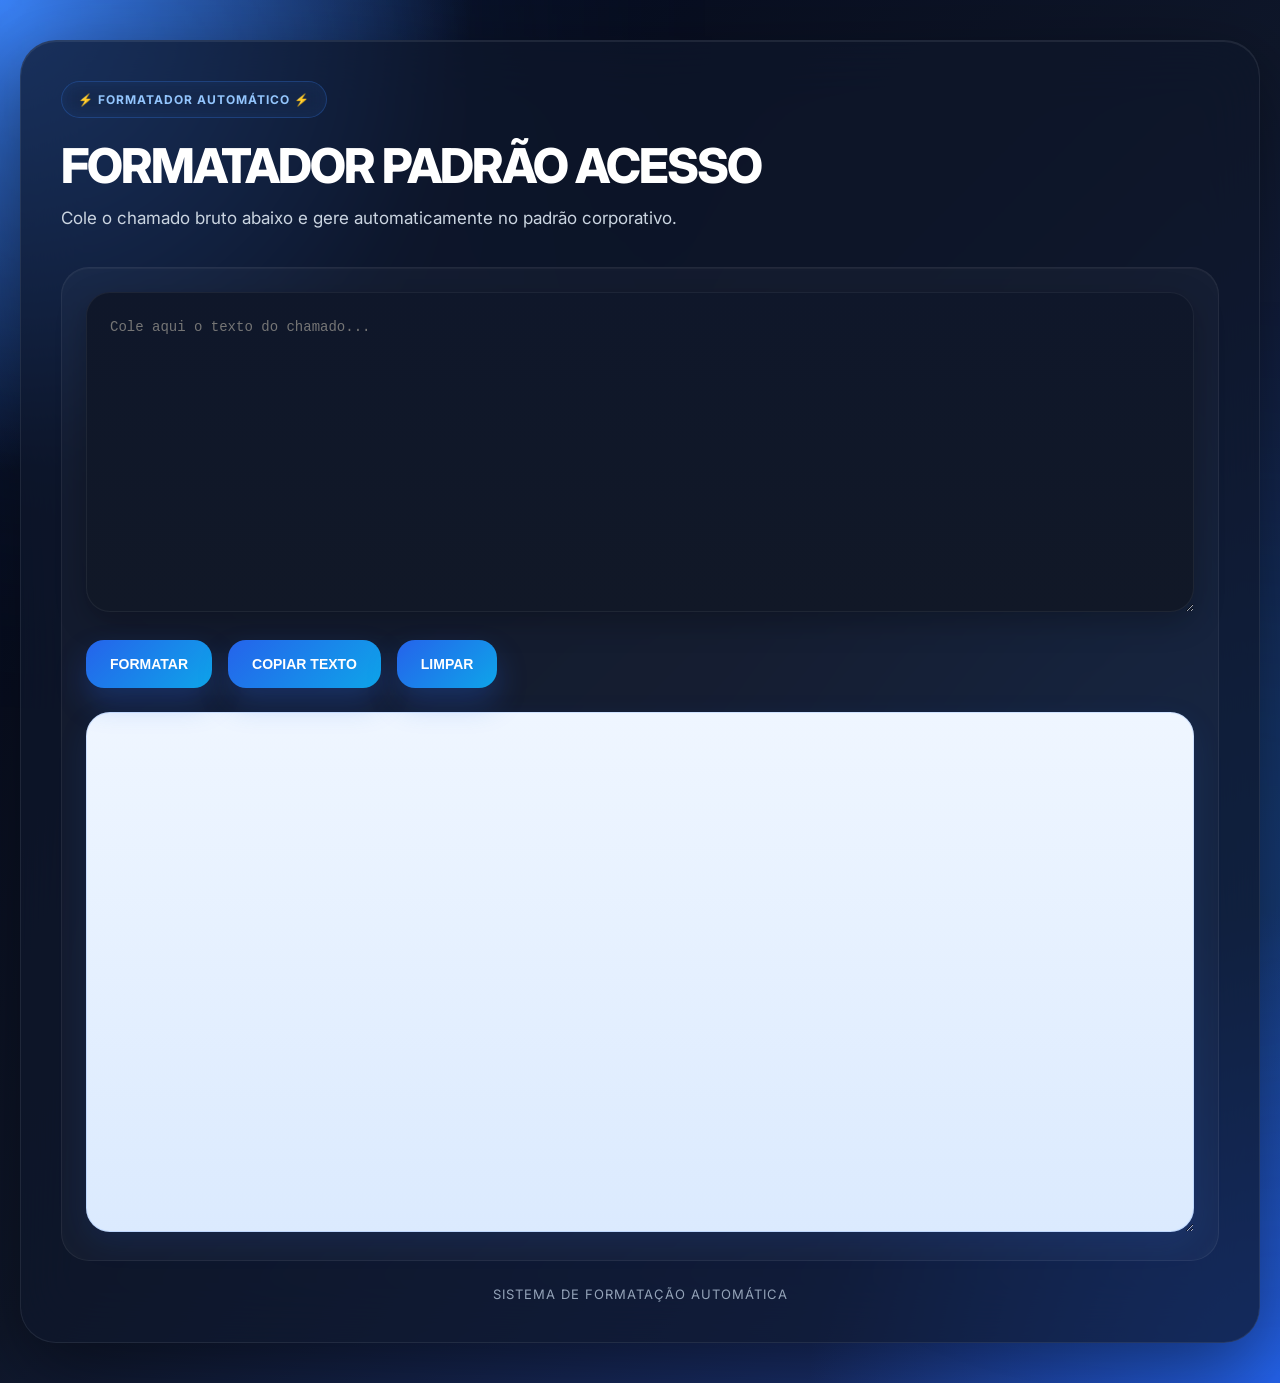
==== index.html @ a744812b "Add files via upload" ====
<!DOCTYPE html>
<html lang="pt-BR">

<head>
<meta charset="UTF-8">
<meta name="viewport" content="width=device-width, initial-scale=1.0">

<title>FORMATADOR PADRÃO ACESSO</title>

<link rel="preconnect" href="https://fonts.googleapis.com">
<link rel="preconnect" href="https://fonts.gstatic.com" crossorigin>

<link href="https://fonts.googleapis.com/css2?family=Inter:wght@400;500;600;700;800&display=swap" rel="stylesheet">

<style>

*{
    margin:0;
    padding:0;
    box-sizing:border-box;
}

body{
    font-family:'Inter',sans-serif;
    min-height:100vh;
    overflow-x:hidden;
    background:
    radial-gradient(circle at top left,#3b82f6 0%,transparent 25%),
    radial-gradient(circle at bottom right,#2563eb 0%,transparent 25%),
    linear-gradient(135deg,#020617,#0f172a,#1e3a8a);
    padding:40px 20px;
    position:relative;
}

body::before{
    content:'';
    position:fixed;
    width:600px;
    height:600px;
    background:#3b82f6;
    filter:blur(140px);
    opacity:0.18;
    top:-200px;
    left:-200px;
    animation:flutuar 10s infinite alternate ease-in-out;
}

body::after{
    content:'';
    position:fixed;
    width:500px;
    height:500px;
    background:#0ea5e9;
    filter:blur(140px);
    opacity:0.15;
    bottom:-200px;
    right:-200px;
    animation:flutuar2 12s infinite alternate ease-in-out;
}

@keyframes flutuar{
    from{
        transform:translate(0,0);
    }
    to{
        transform:translate(80px,50px);
    }
}

@keyframes flutuar2{
    from{
        transform:translate(0,0);
    }
    to{
        transform:translate(-60px,-40px);
    }
}

.container{
    position:relative;
    z-index:2;
    max-width:1250px;
    margin:auto;
    background:rgba(15,23,42,0.72);
    backdrop-filter:blur(30px);
    border:1px solid rgba(255,255,255,0.08);
    border-radius:36px;
    padding:40px;
    box-shadow:
    0 25px 80px rgba(0,0,0,0.45),
    inset 0 1px 0 rgba(255,255,255,0.08);
}

.topo{
    margin-bottom:35px;
}

.badge{
    display:inline-flex;
    align-items:center;
    gap:10px;
    background:rgba(59,130,246,0.12);
    border:1px solid rgba(59,130,246,0.25);
    color:#93c5fd;
    padding:10px 16px;
    border-radius:999px;
    font-size:12px;
    font-weight:700;
    letter-spacing:1px;
    margin-bottom:24px;
    backdrop-filter:blur(10px);
}

h1{
    font-size:48px;
    line-height:1;
    font-weight:800;
    color:white;
    letter-spacing:-2px;
    margin-bottom:15px;
}

.subtitulo{
    color:#cbd5e1;
    font-size:17px;
    max-width:700px;
    line-height:1.6;
}

.area{
    background:rgba(255,255,255,0.03);
    border:1px solid rgba(255,255,255,0.06);
    border-radius:28px;
    padding:24px;
    box-shadow:
    inset 0 1px 0 rgba(255,255,255,0.04);
}

textarea{
    width:100%;
    border:none;
    outline:none;
    resize:vertical;
    border-radius:24px;
    padding:24px;
    font-size:14px;
    font-family:Consolas,monospace;
    line-height:1.7;
    transition:0.25s;
}

#entrada{
    height:320px;

    background:
    linear-gradient(180deg,#0f172a,#111827);

    color:#e2e8f0;

    box-shadow:
    inset 0 0 0 1px rgba(255,255,255,0.06),
    0 10px 30px rgba(0,0,0,0.25);
}

#entrada:focus{

    box-shadow:
    inset 0 0 0 1px #3b82f6,
    0 0 30px rgba(59,130,246,0.25);
}

#saida{
    height:520px;
    margin-top:24px;

    background:
    linear-gradient(180deg,#eff6ff,#dbeafe);

    color:#0f172a;

    box-shadow:
    inset 0 0 0 1px rgba(59,130,246,0.18),
    0 10px 30px rgba(37,99,235,0.12);
}

.botoes{
    display:flex;
    gap:16px;
    margin-top:24px;
    flex-wrap:wrap;
}

button{
    position:relative;
    overflow:hidden;

    border:none;
    border-radius:18px;

    padding:16px 24px;

    font-size:14px;
    font-weight:700;

    color:white;

    cursor:pointer;

    transition:0.25s;

    background:
    linear-gradient(135deg,#2563eb,#0ea5e9);

    box-shadow:
    0 15px 30px rgba(37,99,235,0.28);
}

button::before{
    content:'';
    position:absolute;
    width:100%;
    height:100%;
    top:0;
    left:-100%;
    background:
    linear-gradient(
        90deg,
        transparent,
        rgba(255,255,255,0.25),
        transparent
    );

    transition:0.5s;
}

button:hover::before{
    left:100%;
}

button:hover{
    transform:translateY(-2px) scale(1.02);

    box-shadow:
    0 18px 40px rgba(37,99,235,0.38);
}

button:active{
    transform:scale(0.98);
}

.footer{
    margin-top:25px;
    text-align:center;
    color:#94a3b8;
    font-size:13px;
    letter-spacing:1px;
}

@media(max-width:768px){

    .container{
        padding:24px;
    }

    h1{
        font-size:34px;
    }

    button{
        width:100%;
    }
}

</style>
</head>

<body>

<div class="container">

<div class="topo">

<div class="badge">
⚡ FORMATADOR AUTOMÁTICO ⚡
</div>

<h1>
FORMATADOR PADRÃO ACESSO
</h1>

<p class="subtitulo">
Cole o chamado bruto abaixo e gere automaticamente no padrão corporativo.
</p>

</div>

<div class="area">

<textarea
id="entrada"
placeholder="Cole aqui o texto do chamado..."
></textarea>

<div class="botoes">

<button onclick="formatar()">
FORMATAR
</button>

<button onclick="copiarResultado()">
COPIAR TEXTO
</button>

<button onclick="limparTudo()">
LIMPAR
</button>

</div>

<textarea id="saida" readonly></textarea>

</div>

<div class="footer">
SISTEMA DE FORMATAÇÃO AUTOMÁTICA
</div>

</div>

<script>

function pegar(regex,texto){

    const match = texto.match(regex)

    return match ? match[1].trim() : ""
}

function formatarData(data){

    if(!data) return ""

    const partes = data.split("-")

    return `${partes[2]}/${partes[1]}`
}

function ajustarSite(site){

    if(!site) return ""

    site = site.trim()

    if(site.includes("_")){

        const [sigla,estado] = site.split("_")

        return `${estado}${sigla}`.replace(/[^A-Z0-9]/gi,"")
    }

    if(site.includes("-")){

        const partes = site.split("-")

        if(partes.length === 2){

            return `${partes[1]}${partes[0]}`
            .replace(/[^A-Z0-9]/gi,"")
        }
    }

    return site.replace(/[^A-Z0-9]/gi,"")
}

function formatar(){

    const texto =
    document.getElementById("entrada").value

    const ticket =
    pegar(/\((\d+)\)/,texto)

    const tecnico =
    pegar(/ome completo\s+([^\n]+)/i,texto)
    .toUpperCase()

    const supervisor =
    pegar(/Supervisor\s+([^\n]+)/i,texto)
    .toUpperCase()

    const empresa =
    pegar(
        /Empresa Solicitante\s+Empresa Solicitante\s+([^\n]+)/i,
        texto
    ).toUpperCase()

    const siteOriginal =
    pegar(
        /Site a ser Acessado\s+([^\n]+)/i,
        texto
    )

    const siteAjustado =
    ajustarSite(siteOriginal)

    const dataInicial =
    formatarData(
        pegar(
            /data inicial\s+(\d{4}-\d{2}-\d{2})/i,
            texto
        )
    )

    const dataFinal =
    formatarData(
        pegar(
            /data final\s+(\d{4}-\d{2}-\d{2})/i,
            texto
        )
    )

    const periodo =
    `${dataInicial} À ${dataFinal}`

    let acao = ""

    const linhas = texto.split("\n")

    const indice =
    linhas.findIndex(l =>
        l.toLowerCase().includes("ação a ser realizada")
    )

    if(indice !== -1 && linhas[indice + 1]){

        acao = linhas[indice + 1].trim()
    }

    acao = acao.toUpperCase()

    if(!acao.endsWith(".")){

        acao += "."
    }

    const portaOperadora =
    texto.toLowerCase().includes("porta operadora")

    const implantacao =
    texto.toLowerCase().includes("implantação")

    const operacao =
    texto.toLowerCase().includes("operação")

    const resultado =
`TÉCNICO: ${tecnico} - ${siteAjustado}: ${ticket} ${periodo}

Site: ${siteOriginal}
Solicitante: ${supervisor}
Técnico: ${tecnico}
Empresa: ${empresa}
Período: ${periodo}
Porta Moura (${portaOperadora ? " " : "X"}) Operadora (${portaOperadora ? "X" : " "})
Implantação (${implantacao ? "X" : " "}) Operação (${operacao ? "X" : " "})

---

ENTRADA 🔓
SITE: ${siteOriginal}
TICKET: ${ticket}
TÉCNICO: ${tecnico}
AÇÃO: ${acao}

SAÍDA 🔒
SITE: ${siteOriginal}
TICKET: ${ticket}
TÉCNICO: ${tecnico}
AÇÃO: ${acao}`

    document.getElementById("saida").value =
    resultado
}

function copiarResultado(){

    const saida =
    document.getElementById("saida")

    navigator.clipboard.writeText(saida.value)

    alert("TEXTO COPIADO!")
}

function limparTudo(){

    document.getElementById("entrada").value = ""
    document.getElementById("saida").value = ""
}

</script>

</body>
</html>
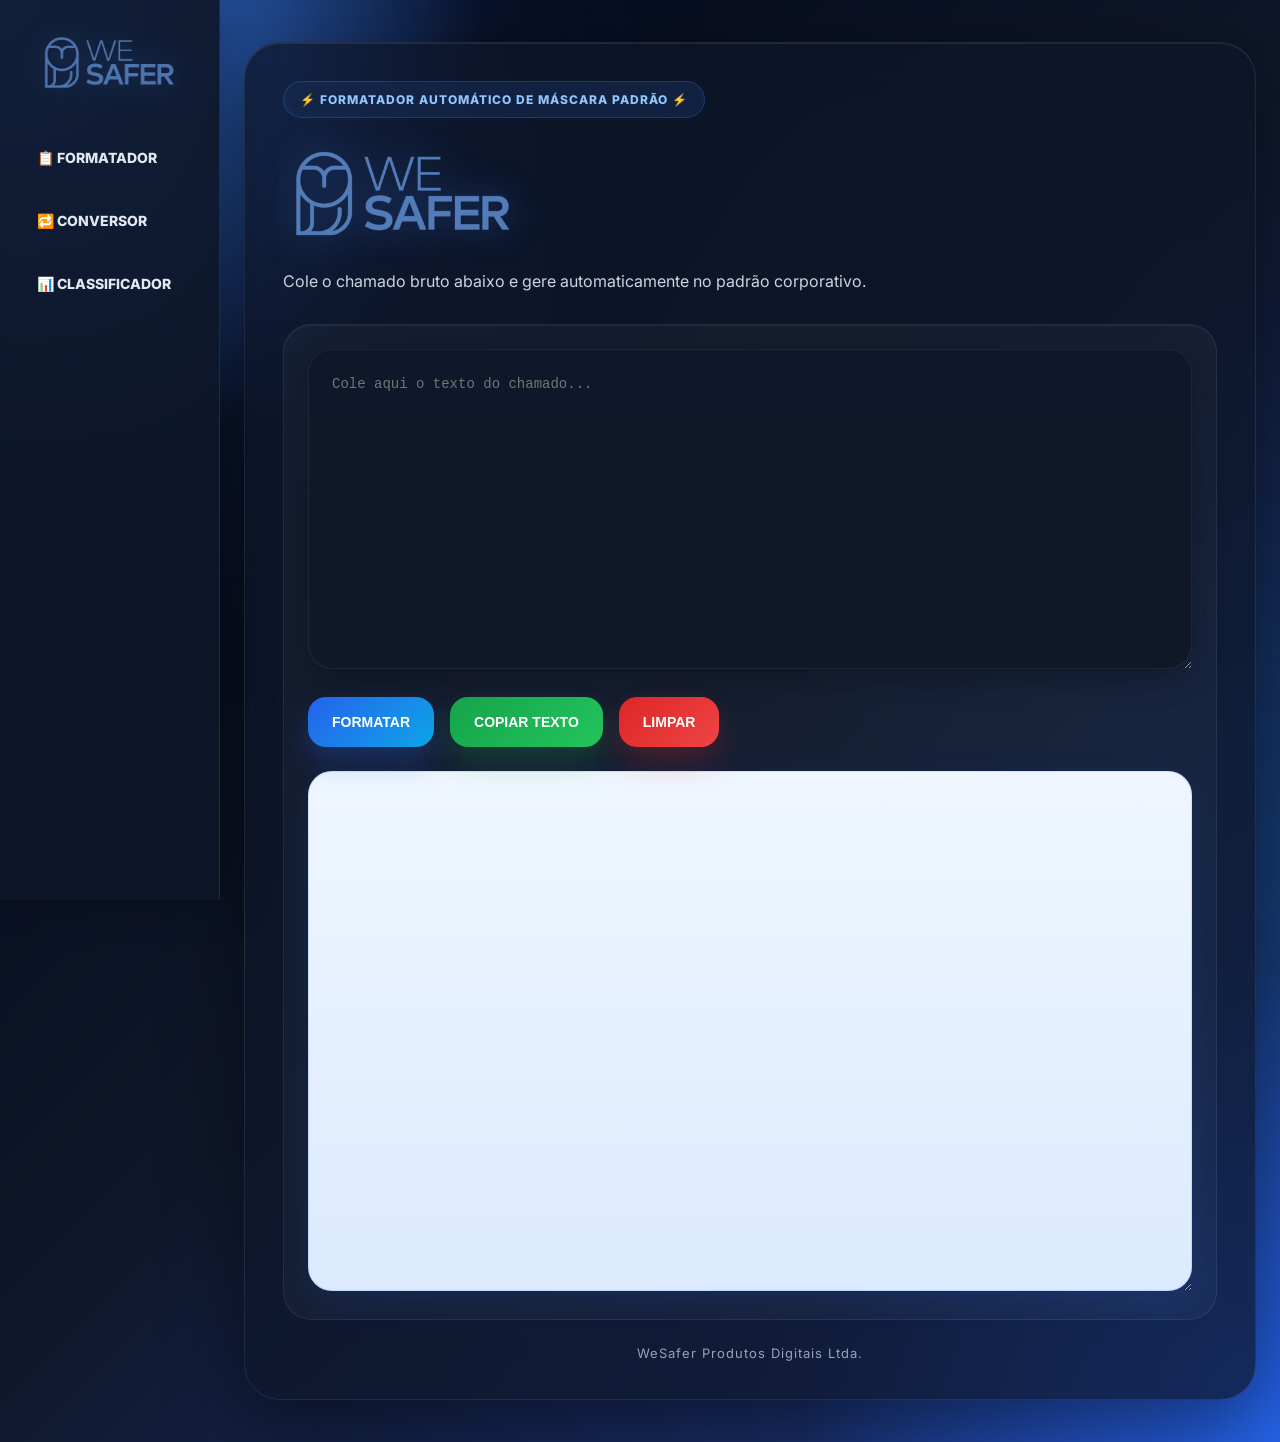
==== commit 589ca6a3: "Add files via upload" ====
--- a/index.html
+++ b/index.html
@@ -1,503 +1,182 @@
-<!DOCTYPE html>
-<html lang="pt-BR">
-
-<head>
-<meta charset="UTF-8">
-<meta name="viewport" content="width=device-width, initial-scale=1.0">
-
-<title>FORMATADOR PADRÃO ACESSO</title>
-
-<link rel="preconnect" href="https://fonts.googleapis.com">
-<link rel="preconnect" href="https://fonts.gstatic.com" crossorigin>
-
-<link href="https://fonts.googleapis.com/css2?family=Inter:wght@400;500;600;700;800&display=swap" rel="stylesheet">
-
-<style>
-
-*{
-    margin:0;
-    padding:0;
-    box-sizing:border-box;
-}
-
-body{
-    font-family:'Inter',sans-serif;
-    min-height:100vh;
-    overflow-x:hidden;
-    background:
-    radial-gradient(circle at top left,#3b82f6 0%,transparent 25%),
-    radial-gradient(circle at bottom right,#2563eb 0%,transparent 25%),
-    linear-gradient(135deg,#020617,#0f172a,#1e3a8a);
-    padding:40px 20px;
-    position:relative;
-}
-
-body::before{
-    content:'';
-    position:fixed;
-    width:600px;
-    height:600px;
-    background:#3b82f6;
-    filter:blur(140px);
-    opacity:0.18;
-    top:-200px;
-    left:-200px;
-    animation:flutuar 10s infinite alternate ease-in-out;
-}
-
-body::after{
-    content:'';
-    position:fixed;
-    width:500px;
-    height:500px;
-    background:#0ea5e9;
-    filter:blur(140px);
-    opacity:0.15;
-    bottom:-200px;
-    right:-200px;
-    animation:flutuar2 12s infinite alternate ease-in-out;
-}
-
-@keyframes flutuar{
-    from{
-        transform:translate(0,0);
-    }
-    to{
-        transform:translate(80px,50px);
-    }
-}
-
-@keyframes flutuar2{
-    from{
-        transform:translate(0,0);
-    }
-    to{
-        transform:translate(-60px,-40px);
-    }
-}
-
-.container{
-    position:relative;
-    z-index:2;
-    max-width:1250px;
-    margin:auto;
-    background:rgba(15,23,42,0.72);
-    backdrop-filter:blur(30px);
-    border:1px solid rgba(255,255,255,0.08);
-    border-radius:36px;
-    padding:40px;
-    box-shadow:
-    0 25px 80px rgba(0,0,0,0.45),
-    inset 0 1px 0 rgba(255,255,255,0.08);
-}
-
-.topo{
-    margin-bottom:35px;
-}
-
-.badge{
-    display:inline-flex;
-    align-items:center;
-    gap:10px;
-    background:rgba(59,130,246,0.12);
-    border:1px solid rgba(59,130,246,0.25);
-    color:#93c5fd;
-    padding:10px 16px;
-    border-radius:999px;
-    font-size:12px;
-    font-weight:700;
-    letter-spacing:1px;
-    margin-bottom:24px;
-    backdrop-filter:blur(10px);
-}
-
-h1{
-    font-size:48px;
-    line-height:1;
-    font-weight:800;
-    color:white;
-    letter-spacing:-2px;
-    margin-bottom:15px;
-}
-
-.subtitulo{
-    color:#cbd5e1;
-    font-size:17px;
-    max-width:700px;
-    line-height:1.6;
-}
-
-.area{
-    background:rgba(255,255,255,0.03);
-    border:1px solid rgba(255,255,255,0.06);
-    border-radius:28px;
-    padding:24px;
-    box-shadow:
-    inset 0 1px 0 rgba(255,255,255,0.04);
-}
-
-textarea{
-    width:100%;
-    border:none;
-    outline:none;
-    resize:vertical;
-    border-radius:24px;
-    padding:24px;
-    font-size:14px;
-    font-family:Consolas,monospace;
-    line-height:1.7;
-    transition:0.25s;
-}
-
-#entrada{
-    height:320px;
-
-    background:
-    linear-gradient(180deg,#0f172a,#111827);
-
-    color:#e2e8f0;
-
-    box-shadow:
-    inset 0 0 0 1px rgba(255,255,255,0.06),
-    0 10px 30px rgba(0,0,0,0.25);
-}
-
-#entrada:focus{
-
-    box-shadow:
-    inset 0 0 0 1px #3b82f6,
-    0 0 30px rgba(59,130,246,0.25);
-}
-
-#saida{
-    height:520px;
-    margin-top:24px;
-
-    background:
-    linear-gradient(180deg,#eff6ff,#dbeafe);
-
-    color:#0f172a;
-
-    box-shadow:
-    inset 0 0 0 1px rgba(59,130,246,0.18),
-    0 10px 30px rgba(37,99,235,0.12);
-}
-
-.botoes{
-    display:flex;
-    gap:16px;
-    margin-top:24px;
-    flex-wrap:wrap;
-}
-
-button{
-    position:relative;
-    overflow:hidden;
-
-    border:none;
-    border-radius:18px;
-
-    padding:16px 24px;
-
-    font-size:14px;
-    font-weight:700;
-
-    color:white;
-
-    cursor:pointer;
-
-    transition:0.25s;
-
-    background:
-    linear-gradient(135deg,#2563eb,#0ea5e9);
-
-    box-shadow:
-    0 15px 30px rgba(37,99,235,0.28);
-}
-
-button::before{
-    content:'';
-    position:absolute;
-    width:100%;
-    height:100%;
-    top:0;
-    left:-100%;
-    background:
-    linear-gradient(
-        90deg,
-        transparent,
-        rgba(255,255,255,0.25),
-        transparent
-    );
-
-    transition:0.5s;
-}
-
-button:hover::before{
-    left:100%;
-}
-
-button:hover{
-    transform:translateY(-2px) scale(1.02);
-
-    box-shadow:
-    0 18px 40px rgba(37,99,235,0.38);
-}
-
-button:active{
-    transform:scale(0.98);
-}
-
-.footer{
-    margin-top:25px;
-    text-align:center;
-    color:#94a3b8;
-    font-size:13px;
-    letter-spacing:1px;
-}
-
-@media(max-width:768px){
-
-    .container{
-        padding:24px;
-    }
-
-    h1{
-        font-size:34px;
-    }
-
-    button{
-        width:100%;
-    }
-}
-
-</style>
-</head>
-
-<body>
-
-<div class="container">
-
-<div class="topo">
-
-<div class="badge">
-⚡ FORMATADOR AUTOMÁTICO ⚡
-</div>
-
-<h1>
-FORMATADOR PADRÃO ACESSO
-</h1>
-
-<p class="subtitulo">
-Cole o chamado bruto abaixo e gere automaticamente no padrão corporativo.
-</p>
-
-</div>
-
-<div class="area">
-
-<textarea
-id="entrada"
-placeholder="Cole aqui o texto do chamado..."
-></textarea>
-
-<div class="botoes">
-
-<button onclick="formatar()">
-FORMATAR
-</button>
-
-<button onclick="copiarResultado()">
-COPIAR TEXTO
-</button>
-
-<button onclick="limparTudo()">
-LIMPAR
-</button>
-
-</div>
-
-<textarea id="saida" readonly></textarea>
-
-</div>
-
-<div class="footer">
-SISTEMA DE FORMATAÇÃO AUTOMÁTICA
-</div>
-
-</div>
-
-<script>
-
-function pegar(regex,texto){
-
-    const match = texto.match(regex)
-
-    return match ? match[1].trim() : ""
-}
-
-function formatarData(data){
-
-    if(!data) return ""
-
-    const partes = data.split("-")
-
-    return `${partes[2]}/${partes[1]}`
-}
-
-function ajustarSite(site){
-
-    if(!site) return ""
-
-    site = site.trim()
-
-    if(site.includes("_")){
-
-        const [sigla,estado] = site.split("_")
-
-        return `${estado}${sigla}`.replace(/[^A-Z0-9]/gi,"")
-    }
-
-    if(site.includes("-")){
-
-        const partes = site.split("-")
-
-        if(partes.length === 2){
-
-            return `${partes[1]}${partes[0]}`
-            .replace(/[^A-Z0-9]/gi,"")
-        }
-    }
-
-    return site.replace(/[^A-Z0-9]/gi,"")
-}
-
-function formatar(){
-
-    const texto =
-    document.getElementById("entrada").value
-
-    const ticket =
-    pegar(/\((\d+)\)/,texto)
-
-    const tecnico =
-    pegar(/ome completo\s+([^\n]+)/i,texto)
-    .toUpperCase()
-
-    const supervisor =
-    pegar(/Supervisor\s+([^\n]+)/i,texto)
-    .toUpperCase()
-
-    const empresa =
-    pegar(
-        /Empresa Solicitante\s+Empresa Solicitante\s+([^\n]+)/i,
-        texto
-    ).toUpperCase()
-
-    const siteOriginal =
-    pegar(
-        /Site a ser Acessado\s+([^\n]+)/i,
-        texto
-    )
-
-    const siteAjustado =
-    ajustarSite(siteOriginal)
-
-    const dataInicial =
-    formatarData(
-        pegar(
-            /data inicial\s+(\d{4}-\d{2}-\d{2})/i,
-            texto
-        )
-    )
-
-    const dataFinal =
-    formatarData(
-        pegar(
-            /data final\s+(\d{4}-\d{2}-\d{2})/i,
-            texto
-        )
-    )
-
-    const periodo =
-    `${dataInicial} À ${dataFinal}`
-
-    let acao = ""
-
-    const linhas = texto.split("\n")
-
-    const indice =
-    linhas.findIndex(l =>
-        l.toLowerCase().includes("ação a ser realizada")
-    )
-
-    if(indice !== -1 && linhas[indice + 1]){
-
-        acao = linhas[indice + 1].trim()
-    }
-
-    acao = acao.toUpperCase()
-
-    if(!acao.endsWith(".")){
-
-        acao += "."
-    }
-
-    const portaOperadora =
-    texto.toLowerCase().includes("porta operadora")
-
-    const implantacao =
-    texto.toLowerCase().includes("implantação")
-
-    const operacao =
-    texto.toLowerCase().includes("operação")
-
-    const resultado =
-`TÉCNICO: ${tecnico} - ${siteAjustado}: ${ticket} ${periodo}
-
-Site: ${siteOriginal}
-Solicitante: ${supervisor}
-Técnico: ${tecnico}
-Empresa: ${empresa}
-Período: ${periodo}
-Porta Moura (${portaOperadora ? " " : "X"}) Operadora (${portaOperadora ? "X" : " "})
-Implantação (${implantacao ? "X" : " "}) Operação (${operacao ? "X" : " "})
-
----
-
-ENTRADA 🔓
-SITE: ${siteOriginal}
-TICKET: ${ticket}
-TÉCNICO: ${tecnico}
-AÇÃO: ${acao}
-
-SAÍDA 🔒
-SITE: ${siteOriginal}
-TICKET: ${ticket}
-TÉCNICO: ${tecnico}
-AÇÃO: ${acao}`
-
-    document.getElementById("saida").value =
-    resultado
-}
-
-function copiarResultado(){
-
-    const saida =
-    document.getElementById("saida")
-
-    navigator.clipboard.writeText(saida.value)
-
-    alert("TEXTO COPIADO!")
-}
-
-function limparTudo(){
-
-    document.getElementById("entrada").value = ""
-    document.getElementById("saida").value = ""
-}
-
-</script>
-
-</body>
-</html>
+<!DOCTYPE html>
+<html lang="pt-BR">
+
+<head>
+<link rel="icon" type="image/png" href="assets/img/favicon.ico">
+<meta charset="UTF-8">
+<meta name="viewport" content="width=device-width, initial-scale=1.0">
+<title>FORMATADOR PADRÃO ACESSO</title>
+<link rel="preconnect" href="https://fonts.googleapis.com">
+<link rel="preconnect" href="https://fonts.gstatic.com" crossorigin>
+<link href="https://fonts.googleapis.com/css2?family=Inter:wght@400;500;600;700;800&display=swap" rel="stylesheet">
+<link rel="stylesheet" href="styles.css">
+</head>
+
+<body>
+
+<div class="layout-sistema">
+
+<aside class="sidebar">
+    <div class="sidebar-logo">
+        <img src="assets/img/wesafer.png" alt="WE SAFER">
+    </div>
+
+<nav class="sidebar-menu">
+
+<a href="index.html">
+📋 FORMATADOR
+</a>
+
+<a href="conversor.html">
+🔁 CONVERSOR
+</a>
+
+<a href="classificador.html">
+📊 CLASSIFICADOR
+</a>
+
+</nav>
+</aside>
+
+<div class="conteudo-sistema">
+
+<div class="container">
+
+<div class="topo">
+    <div class="badge">⚡ FORMATADOR AUTOMÁTICO DE MÁSCARA PADRÃO ⚡</div>
+
+    <div class="logo">
+        <img src="assets/img/wesafer.png" alt="WE SAFER">
+    </div>
+
+    <p class="subtitulo">
+        Cole o chamado bruto abaixo e gere automaticamente no padrão corporativo.
+    </p>
+</div>
+
+<div class="area">
+
+<textarea id="entrada" placeholder="Cole aqui o texto do chamado..."></textarea>
+
+<div class="botoes">
+    <button onclick="formatar()">FORMATAR</button>
+    <button class="btn-copiar" onclick="copiarResultado()">COPIAR TEXTO</button>
+    <button class="btn-limpar" onclick="limparTudo()">LIMPAR</button>
+</div>
+
+<textarea id="saida" readonly></textarea>
+
+</div>
+
+<div class="footer">WeSafer Produtos Digitais Ltda.</div>
+
+</div>
+
+</div>
+</div>
+
+<script>
+function pegar(regex,texto){
+    const match = texto.match(regex)
+    return match ? match[1].trim() : ""
+}
+
+function formatarData(data){
+    if(!data) return ""
+    const partes = data.split("-")
+    return `${partes[2]}/${partes[1]}`
+}
+
+function ajustarSite(site){
+    if(!site) return ""
+    site = site.trim()
+
+    if(site.includes("_")){
+        const [sigla,estado] = site.split("_")
+        return `${estado}${sigla}`.replace(/[^A-Z0-9]/gi,"")
+    }
+
+    if(site.includes("-")){
+        const partes = site.split("-")
+        if(partes.length === 2){
+            return `${partes[1]}${partes[0]}`.replace(/[^A-Z0-9]/gi,"")
+        }
+    }
+
+    return site.replace(/[^A-Z0-9]/gi,"")
+}
+
+function formatar(){
+    const texto = document.getElementById("entrada").value
+
+    const ticket = pegar(/\((\d+)\)/,texto)
+    const tecnico = pegar(/ome completo\s+([^\n]+)/i,texto).toUpperCase()
+    const supervisor = pegar(/Supervisor\s+([^\n]+)/i,texto).toUpperCase()
+    const empresa = pegar(/Empresa Solicitante\s+Empresa Solicitante\s+([^\n]+)/i,texto).toUpperCase()
+    const siteOriginal = pegar(/Site a ser Acessado\s+([^\n]+)/i,texto)
+    const siteAjustado = ajustarSite(siteOriginal)
+
+    const dataInicial = formatarData(pegar(/data inicial\s+(\d{4}-\d{2}-\d{2})/i,texto))
+    const dataFinal = formatarData(pegar(/data final\s+(\d{4}-\d{2}-\d{2})/i,texto))
+    const periodo = `${dataInicial} À ${dataFinal}`
+
+    let acao = ""
+    const linhas = texto.split("\n")
+    const indice = linhas.findIndex(l => l.toLowerCase().includes("ação a ser realizada"))
+
+    if(indice !== -1 && linhas[indice + 1]){
+        acao = linhas[indice + 1].trim()
+    }
+
+    acao = acao.toUpperCase()
+
+    if(!acao.endsWith(".")){
+        acao += "."
+    }
+
+    const portaOperadora = texto.toLowerCase().includes("porta operadora")
+    const implantacao = texto.toLowerCase().includes("implantação")
+    const operacao = texto.toLowerCase().includes("operação")
+
+    const resultado =
+`TÉCNICO: ${tecnico} - ${siteAjustado}: ${ticket} ${periodo}
+
+Site: ${siteOriginal}
+Solicitante: ${supervisor}
+Técnico: ${tecnico}
+Empresa: ${empresa}
+Período: ${periodo}
+Porta Moura (${portaOperadora ? " " : "X"}) Operadora (${portaOperadora ? "X" : " "})
+Implantação (${implantacao ? "X" : " "}) Operação (${operacao ? "X" : " "})
+
+---
+
+ENTRADA 🔓
+SITE: ${siteOriginal}
+TICKET: ${ticket}
+TÉCNICO: ${tecnico}
+AÇÃO: ${acao}
+
+SAÍDA 🔒
+SITE: ${siteOriginal}
+TICKET: ${ticket}
+TÉCNICO: ${tecnico}
+AÇÃO: ${acao}`
+
+    document.getElementById("saida").value = resultado
+}
+
+function copiarResultado(){
+    const saida = document.getElementById("saida")
+    navigator.clipboard.writeText(saida.value)
+    alert("TEXTO COPIADO!")
+}
+
+function limparTudo(){
+    document.getElementById("entrada").value = ""
+    document.getElementById("saida").value = ""
+}
+</script>
+
+</body>
+</html>
--- a/styles.css
+++ b/styles.css
@@ -0,0 +1,427 @@
+*{
+    margin:0;
+    padding:0;
+    box-sizing:border-box;
+}
+
+body{
+    font-family:'Inter',sans-serif;
+    min-height:100vh;
+    overflow-x:hidden;
+    background:
+    radial-gradient(circle at top left,#3b82f6 0%,transparent 25%),
+    radial-gradient(circle at bottom right,#2563eb 0%,transparent 25%),
+    linear-gradient(135deg,#020617,#0f172a,#1e3a8a);
+    padding:0;
+    position:relative;
+}
+
+body::before{
+    content:'';
+    position:fixed;
+    width:600px;
+    height:600px;
+    background:#3b82f6;
+    filter:blur(140px);
+    opacity:0.18;
+    top:-200px;
+    left:-200px;
+    animation:flutuar 10s infinite alternate ease-in-out;
+    pointer-events:none;
+}
+
+body::after{
+    content:'';
+    position:fixed;
+    width:500px;
+    height:500px;
+    background:#0ea5e9;
+    filter:blur(140px);
+    opacity:0.15;
+    bottom:-200px;
+    right:-200px;
+    animation:flutuar2 12s infinite alternate ease-in-out;
+    pointer-events:none;
+}
+
+@keyframes flutuar{
+    from{ transform:translate(0,0); }
+    to{ transform:translate(80px,50px); }
+}
+
+@keyframes flutuar2{
+    from{ transform:translate(0,0); }
+    to{ transform:translate(-60px,-40px); }
+}
+
+.layout-sistema{
+    display:flex;
+    min-height:100vh;
+}
+
+.sidebar{
+    width:220px;
+    height:100vh;
+    background:rgba(15,23,42,0.92);
+    border-right:1px solid rgba(255,255,255,0.08);
+    padding:30px 20px;
+    position:fixed;
+    left:0;
+    top:0;
+    z-index:10;
+    box-shadow:12px 0 40px rgba(0,0,0,0.25);
+
+    display:flex;
+    flex-direction:column;
+}
+
+.sidebar-logo{
+    text-align:center;
+    margin-bottom:34px;
+    flex-shrink:0;
+}
+
+.sidebar-logo img{
+    width:145px;
+    opacity:0.92;
+    filter:drop-shadow(0 0 16px rgba(59,130,246,0.25));
+}
+
+.sidebar-menu{
+    display:flex;
+    flex-direction:column;
+    gap:14px;
+    width:100%;
+}
+
+.sidebar-menu a{
+    color:#e2e8f0;
+    text-decoration:none;
+    font-size:14px;
+    font-weight:800;
+    padding:15px 16px;
+    border-radius:16px;
+    transition:0.25s;
+    border:1px solid transparent;
+    width:100%;
+}
+
+.sidebar-menu a:hover,
+.sidebar-menu a.ativo{
+    color:white;
+    background:linear-gradient(135deg,#2563eb,#0ea5e9);
+    box-shadow:0 15px 30px rgba(37,99,235,0.28);
+    border-color:rgba(255,255,255,0.10);
+}
+
+.conteudo-sistema{
+    margin-left:220px;
+    width:calc(100% - 220px);
+    padding:42px 24px;
+}
+
+.container{
+    position:relative;
+    z-index:2;
+    max-width:1250px;
+    margin:auto;
+    background:rgba(15,23,42,0.72);
+    backdrop-filter:blur(30px);
+    border:1px solid rgba(255,255,255,0.08);
+    border-radius:36px;
+    padding:38px;
+    box-shadow:
+    0 25px 80px rgba(0,0,0,0.45),
+    inset 0 1px 0 rgba(255,255,255,0.08);
+}
+
+.topo{ margin-bottom:30px; }
+
+.badge{
+    display:inline-flex;
+    align-items:center;
+    gap:10px;
+    background:rgba(59,130,246,0.12);
+    border:1px solid rgba(59,130,246,0.25);
+    color:#93c5fd;
+    padding:10px 16px;
+    border-radius:999px;
+    font-size:12px;
+    font-weight:800;
+    letter-spacing:1px;
+    margin-bottom:22px;
+    backdrop-filter:blur(10px);
+}
+
+.logo{ margin-bottom:18px; }
+
+.logo img{
+    width:240px;
+    max-width:100%;
+    object-fit:contain;
+    filter:drop-shadow(0 0 18px rgba(59,130,246,0.35));
+    transition:0.3s;
+}
+
+.logo img:hover{ transform:scale(1.02); }
+
+.subtitulo{
+    color:#cbd5e1;
+    font-size:16px;
+    max-width:800px;
+    line-height:1.6;
+}
+
+.area{
+    background:rgba(255,255,255,0.035);
+    border:1px solid rgba(255,255,255,0.07);
+    border-radius:28px;
+    padding:24px;
+    box-shadow:inset 0 1px 0 rgba(255,255,255,0.04);
+}
+
+.config{
+    display:flex;
+    gap:20px;
+    margin-bottom:20px;
+    flex-wrap:wrap;
+}
+
+.campo{
+    flex:1;
+    min-width:240px;
+}
+
+.campo label{
+    display:block;
+    color:#cbd5e1;
+    margin-bottom:8px;
+    font-size:13px;
+    font-weight:800;
+}
+
+input{
+    width:100%;
+    border:none;
+    outline:none;
+    border-radius:18px;
+    padding:16px;
+    font-size:14px;
+    background:linear-gradient(180deg,#0f172a,#111827);
+    color:#e2e8f0;
+    box-shadow:
+    inset 0 0 0 1px rgba(255,255,255,0.06),
+    0 10px 30px rgba(0,0,0,0.25);
+}
+
+input[type="date"]{ color-scheme:dark; }
+
+textarea{
+    width:100%;
+    border:none;
+    outline:none;
+    resize:vertical;
+    border-radius:24px;
+    padding:24px;
+    font-size:14px;
+    font-family:Consolas,monospace;
+    line-height:1.7;
+    transition:0.25s;
+}
+
+#entrada{
+    height:320px;
+    background:linear-gradient(180deg,#0f172a,#111827);
+    color:#e2e8f0;
+    box-shadow:
+    inset 0 0 0 1px rgba(255,255,255,0.06),
+    0 10px 30px rgba(0,0,0,0.25);
+}
+
+#entrada:focus{
+    box-shadow:
+    inset 0 0 0 1px #3b82f6,
+    0 0 30px rgba(59,130,246,0.25);
+}
+
+#saida{
+    height:520px;
+    margin-top:24px;
+    background:linear-gradient(180deg,#eff6ff,#dbeafe);
+    color:#0f172a;
+    box-shadow:
+    inset 0 0 0 1px rgba(59,130,246,0.18),
+    0 10px 30px rgba(37,99,235,0.12);
+}
+
+.resultado{
+    margin-top:24px;
+    background:linear-gradient(180deg,#eff6ff,#dbeafe);
+    border-radius:24px;
+    padding:24px;
+    color:#0f172a;
+    overflow:auto;
+    box-shadow:
+    inset 0 0 0 1px rgba(59,130,246,0.18),
+    0 10px 30px rgba(37,99,235,0.12);
+}
+
+.resultado:empty{ display:none; }
+
+.resumo-cards{
+    display:grid;
+    grid-template-columns:repeat(auto-fit,minmax(180px,1fr));
+    gap:14px;
+    margin-bottom:22px;
+}
+
+.resumo-card{
+    border-radius:20px;
+    padding:18px;
+    color:white;
+    box-shadow:0 12px 28px rgba(0,0,0,0.22);
+}
+
+.resumo-card span{
+    display:block;
+    font-size:12px;
+    font-weight:800;
+    letter-spacing:0.8px;
+    color:rgba(255,255,255,0.80);
+    margin-bottom:6px;
+}
+
+.resumo-card strong{
+    display:block;
+    font-size:30px;
+    font-weight:900;
+}
+
+.card-total{ background:linear-gradient(135deg,#2563eb,#0ea5e9); }
+.card-ativos{ background:linear-gradient(135deg,#16a34a,#22c55e); }
+.card-expirados{ background:linear-gradient(135deg,#dc2626,#ef4444); }
+.card-aguardando{ background:linear-gradient(135deg,#ca8a04,#eab308); }
+
+.bloco{ margin-bottom:35px; }
+.bloco h2{ margin-bottom:18px; font-size:18px; }
+.ativos h2{ color:#166534; }
+.expirados h2{ color:#dc2626; }
+
+table{
+    width:100%;
+    border-collapse:collapse;
+    background:white;
+    border-radius:18px;
+    overflow:hidden;
+    font-size:13px;
+}
+
+thead{ background:#2563eb; color:white; }
+.expirados thead{ background:#dc2626; }
+
+th,td{
+    padding:14px;
+    border:1px solid #dbeafe;
+    text-align:left;
+}
+
+tbody tr:nth-child(even){ background:#f8fafc; }
+
+.botoes{
+    display:flex;
+    gap:16px;
+    margin-top:24px;
+    flex-wrap:wrap;
+    align-items:center;
+}
+
+button,
+.botao,
+.botoes a{
+    position:relative;
+    overflow:hidden;
+    display:inline-flex;
+    align-items:center;
+    justify-content:center;
+    min-height:50px;
+    border:none;
+    border-radius:18px;
+    padding:16px 24px;
+    font-size:14px;
+    font-weight:800;
+    color:white;
+    text-decoration:none;
+    cursor:pointer;
+    transition:0.25s;
+    background:linear-gradient(135deg,#2563eb,#0ea5e9);
+    box-shadow:0 15px 30px rgba(37,99,235,0.28);
+}
+
+button::before,
+.botao::before,
+.botoes a::before{
+    content:'';
+    position:absolute;
+    width:100%;
+    height:100%;
+    top:0;
+    left:-100%;
+    background:linear-gradient(90deg,transparent,rgba(255,255,255,0.25),transparent);
+    transition:0.5s;
+}
+
+button:hover::before,
+.botao:hover::before,
+.botoes a:hover::before{ left:100%; }
+
+button:hover,
+.botao:hover,
+.botoes a:hover{
+    transform:translateY(-2px) scale(1.02);
+    box-shadow:0 18px 40px rgba(37,99,235,0.38);
+}
+
+button:active,
+.botao:active,
+.botoes a:active{ transform:scale(0.98); }
+
+.btn-copiar{
+    background:linear-gradient(135deg,#16a34a,#22c55e);
+    box-shadow:0 15px 30px rgba(22,163,74,0.24);
+}
+
+.btn-limpar{
+    background:linear-gradient(135deg,#dc2626,#ef4444);
+    box-shadow:0 15px 30px rgba(220,38,38,0.24);
+}
+
+.footer{
+    margin-top:25px;
+    text-align:center;
+    color:#94a3b8;
+    font-size:13px;
+    letter-spacing:1px;
+}
+
+@media(max-width:768px){
+    .layout-sistema{ display:block; }
+
+    .sidebar{
+        position:relative;
+        width:100%;
+        height:auto;
+        min-height:auto;
+    }
+
+    .conteudo-sistema{
+        margin-left:0;
+        width:100%;
+        padding:20px 12px;
+    }
+
+    .container{ padding:24px; }
+    .logo img{ width:220px; }
+    button,
+    .botao,
+    .botoes a{ width:100%; }
+}
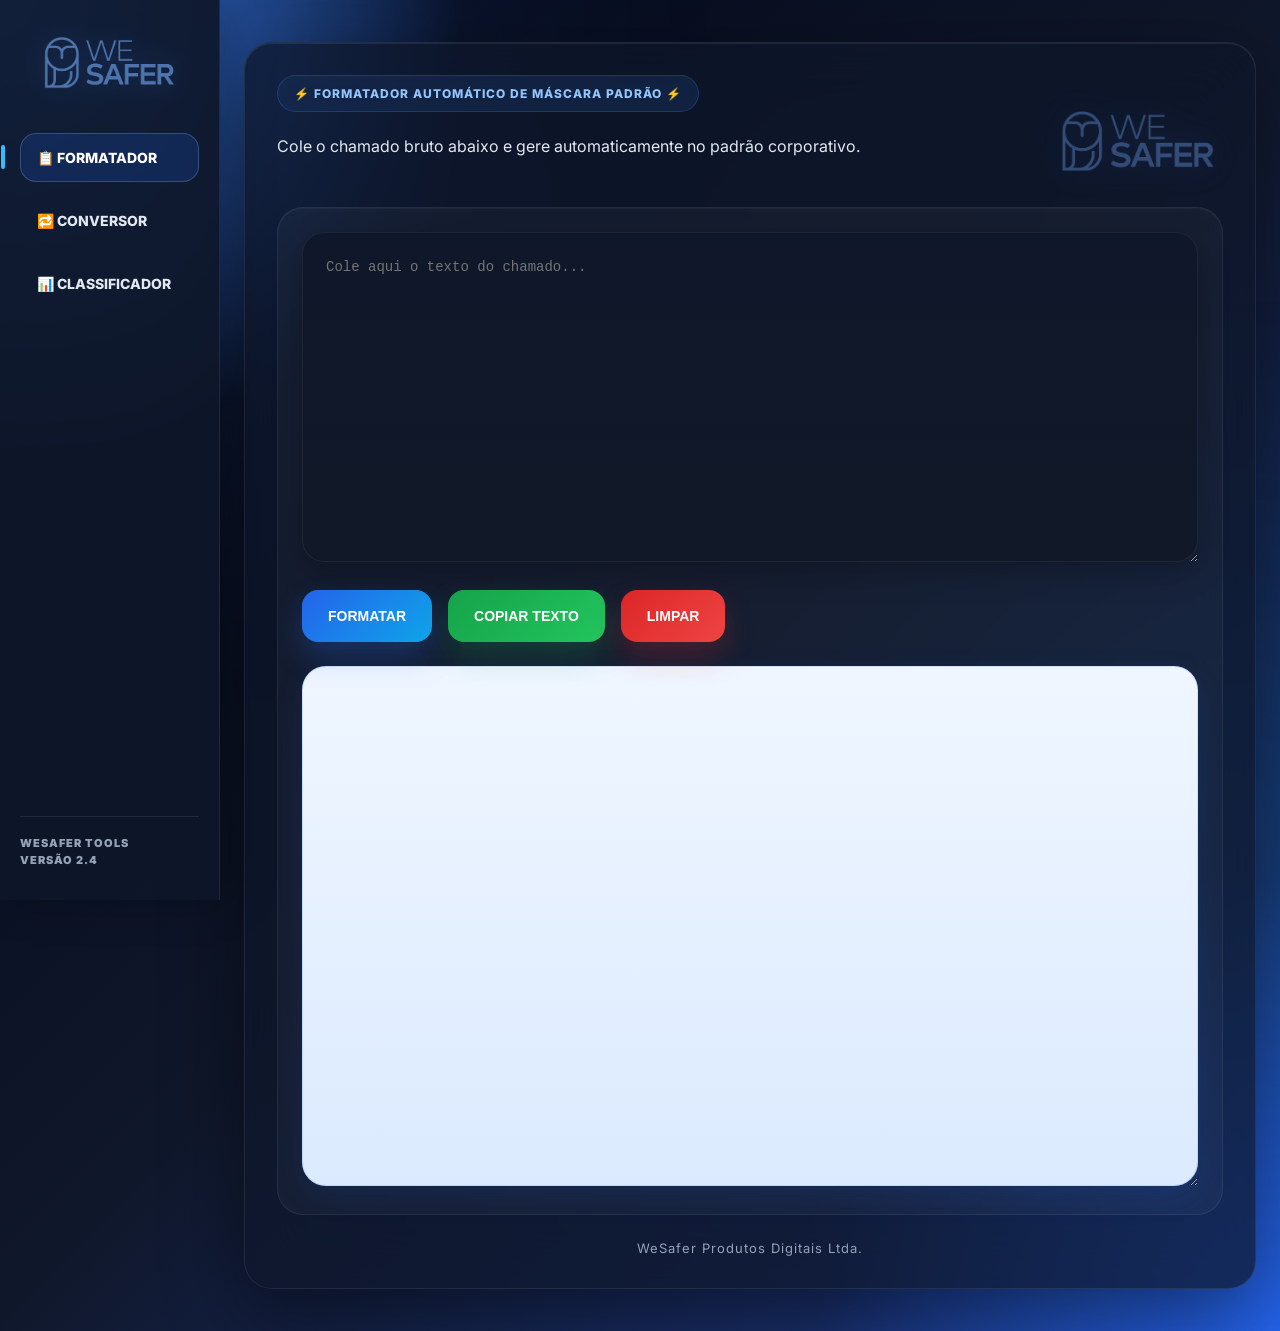
==== commit a76117ee: "Add files via upload" ====
--- a/index.html
+++ b/index.html
@@ -23,7 +23,7 @@
 
 <nav class="sidebar-menu">
 
-<a href="index.html">
+<a href="index.html" class="ativo">
 📋 FORMATADOR
 </a>
 
@@ -42,17 +42,26 @@
 
 <div class="container">
 
-<div class="topo">
-    <div class="badge">⚡ FORMATADOR AUTOMÁTICO DE MÁSCARA PADRÃO ⚡</div>
+<header class="topo topo-sistema">
 
-    <div class="logo">
+    <div class="topo-info">
+
+        <div class="badge">
+            ⚡ FORMATADOR AUTOMÁTICO DE MÁSCARA PADRÃO ⚡
+        </div>
+
+        
+        <p class="subtitulo">
+            Cole o chamado bruto abaixo e gere automaticamente no padrão corporativo.
+        </p>
+
+    </div>
+
+    <div class="topo-logo">
         <img src="assets/img/wesafer.png" alt="WE SAFER">
     </div>
 
-    <p class="subtitulo">
-        Cole o chamado bruto abaixo e gere automaticamente no padrão corporativo.
-    </p>
-</div>
+</header>
 
 <div class="area">
 
--- a/styles.css
+++ b/styles.css
@@ -70,7 +70,6 @@
     top:0;
     z-index:10;
     box-shadow:12px 0 40px rgba(0,0,0,0.25);
-
     display:flex;
     flex-direction:column;
 }
@@ -104,14 +103,40 @@
     transition:0.25s;
     border:1px solid transparent;
     width:100%;
+    position:relative;
 }
 
 .sidebar-menu a:hover,
 .sidebar-menu a.ativo{
     color:white;
-    background:linear-gradient(135deg,#2563eb,#0ea5e9);
-    box-shadow:0 15px 30px rgba(37,99,235,0.28);
-    border-color:rgba(255,255,255,0.10);
+    background:rgba(37,99,235,.18);
+    border:1px solid rgba(147,197,253,.25);
+    box-shadow:none;
+}
+
+.sidebar-menu a.ativo::before{
+    content:'';
+    position:absolute;
+    left:-20px;
+    top:50%;
+    transform:translateY(-50%);
+    width:4px;
+    height:24px;
+    border-radius:999px;
+    background:#38bdf8;
+}
+
+.sidebar::after{
+    content:'WESAFER TOOLS\A VERSÃO 2.4';
+    white-space:pre-line;
+    margin-top:auto;
+    padding-top:18px;
+    border-top:1px solid rgba(255,255,255,.08);
+    color:#94a3b8;
+    font-size:11px;
+    line-height:1.6;
+    font-weight:900;
+    letter-spacing:1px;
 }
 
 .conteudo-sistema{
@@ -128,14 +153,59 @@
     background:rgba(15,23,42,0.72);
     backdrop-filter:blur(30px);
     border:1px solid rgba(255,255,255,0.08);
-    border-radius:36px;
-    padding:38px;
+    border-radius:28px;
+    padding:32px;
     box-shadow:
     0 25px 80px rgba(0,0,0,0.45),
     inset 0 1px 0 rgba(255,255,255,0.08);
 }
 
-.topo{ margin-bottom:30px; }
+.topo{
+    margin-bottom:30px;
+}
+
+.topo-sistema{
+    display:flex;
+    justify-content:space-between;
+    align-items:flex-start;
+    gap:40px;
+    margin-bottom:28px;
+}
+
+.topo-info{
+    flex:1;
+}
+
+.topo-info h1{
+    color:#fff;
+    font-size:30px;
+    font-weight:900;
+    margin:16px 0 8px;
+}
+
+.topo-info .subtitulo{
+    color:#e2e8f0;
+    font-size:16px;
+    line-height:1.5;
+    max-width:720px;
+}
+
+.topo-logo{
+    padding-top:28px;
+    min-width:180px;
+    display:flex;
+    justify-content:flex-end;
+}
+
+.topo-logo img{
+    width:170px;
+    opacity:.55;
+    filter:drop-shadow(0 0 18px rgba(59,130,246,.25));
+}
+
+.topo-sistema .logo{
+    display:none;
+}
 
 .badge{
     display:inline-flex;
@@ -153,17 +223,21 @@
     backdrop-filter:blur(10px);
 }
 
-.logo{ margin-bottom:18px; }
+.logo{
+    margin-bottom:18px;
+}
 
 .logo img{
-    width:240px;
+    width:150px;
     max-width:100%;
     object-fit:contain;
     filter:drop-shadow(0 0 18px rgba(59,130,246,0.35));
     transition:0.3s;
 }
 
-.logo img:hover{ transform:scale(1.02); }
+.logo img:hover{
+    transform:scale(1.02);
+}
 
 .subtitulo{
     color:#cbd5e1;
@@ -175,7 +249,7 @@
 .area{
     background:rgba(255,255,255,0.035);
     border:1px solid rgba(255,255,255,0.07);
-    border-radius:28px;
+    border-radius:26px;
     padding:24px;
     box-shadow:inset 0 1px 0 rgba(255,255,255,0.04);
 }
@@ -214,7 +288,9 @@
     0 10px 30px rgba(0,0,0,0.25);
 }
 
-input[type="date"]{ color-scheme:dark; }
+input[type="date"]{
+    color-scheme:dark;
+}
 
 textarea{
     width:100%;
@@ -230,7 +306,8 @@
 }
 
 #entrada{
-    height:320px;
+    height:330px;
+    border-radius:22px;
     background:linear-gradient(180deg,#0f172a,#111827);
     color:#e2e8f0;
     box-shadow:
@@ -266,7 +343,9 @@
     0 10px 30px rgba(37,99,235,0.12);
 }
 
-.resultado:empty{ display:none; }
+.resultado:empty{
+    display:none;
+}
 
 .resumo-cards{
     display:grid;
@@ -302,8 +381,73 @@
 .card-expirados{ background:linear-gradient(135deg,#dc2626,#ef4444); }
 .card-aguardando{ background:linear-gradient(135deg,#ca8a04,#eab308); }
 
-.bloco{ margin-bottom:35px; }
-.bloco h2{ margin-bottom:18px; font-size:18px; }
+.abas-conversor{
+    display:grid;
+    grid-template-columns:repeat(2,1fr);
+    gap:12px;
+    margin-top:24px;
+}
+
+.aba-card{
+    min-height:82px;
+    border-radius:16px;
+    padding:16px;
+    color:#e2e8f0;
+    cursor:pointer;
+    text-align:left;
+    transition:0.25s;
+    box-shadow:0 10px 22px rgba(0,0,0,0.18);
+    border:1px solid rgba(255,255,255,0.08);
+    display:flex !important;
+    flex-direction:column !important;
+    align-items:flex-start !important;
+    justify-content:center !important;
+    gap:6px !important;
+}
+
+.aba-card:hover,
+.aba-card.ativo{
+    transform:translateY(-2px);
+    box-shadow:0 14px 28px rgba(37,99,235,0.24);
+    border-color:rgba(147,197,253,0.35);
+}
+
+.aba-card span{
+    display:block !important;
+    width:100% !important;
+    font-size:11px !important;
+    line-height:1.2 !important;
+    letter-spacing:1px;
+    white-space:nowrap;
+    color:#cbd5e1;
+}
+
+.aba-card strong{
+    display:block !important;
+    width:100% !important;
+    font-size:28px !important;
+    line-height:1 !important;
+    white-space:nowrap;
+    color:white;
+}
+
+.card-convertidos{
+    background:linear-gradient(135deg,rgba(22,163,74,0.85),rgba(34,197,94,0.85));
+}
+
+.card-revisar{
+    background:linear-gradient(135deg,rgba(202,138,4,0.85),rgba(234,179,8,0.85));
+}
+
+.bloco{
+    margin-bottom:35px;
+}
+
+.bloco h2{
+    margin-bottom:18px;
+    font-size:18px;
+}
+
 .ativos h2{ color:#166534; }
 .expirados h2{ color:#dc2626; }
 
@@ -316,8 +460,14 @@
     font-size:13px;
 }
 
-thead{ background:#2563eb; color:white; }
-.expirados thead{ background:#dc2626; }
+thead{
+    background:#2563eb;
+    color:white;
+}
+
+.expirados thead{
+    background:#dc2626;
+}
 
 th,td{
     padding:14px;
@@ -325,7 +475,9 @@
     text-align:left;
 }
 
-tbody tr:nth-child(even){ background:#f8fafc; }
+tbody tr:nth-child(even){
+    background:#f8fafc;
+}
 
 .botoes{
     display:flex;
@@ -343,10 +495,10 @@
     display:inline-flex;
     align-items:center;
     justify-content:center;
-    min-height:50px;
+    min-height:52px;
     border:none;
-    border-radius:18px;
-    padding:16px 24px;
+    border-radius:16px;
+    padding:15px 26px;
     font-size:14px;
     font-weight:800;
     color:white;
@@ -372,7 +524,9 @@
 
 button:hover::before,
 .botao:hover::before,
-.botoes a:hover::before{ left:100%; }
+.botoes a:hover::before{
+    left:100%;
+}
 
 button:hover,
 .botao:hover,
@@ -383,7 +537,9 @@
 
 button:active,
 .botao:active,
-.botoes a:active{ transform:scale(0.98); }
+.botoes a:active{
+    transform:scale(0.98);
+}
 
 .btn-copiar{
     background:linear-gradient(135deg,#16a34a,#22c55e);
@@ -393,6 +549,77 @@
 .btn-limpar{
     background:linear-gradient(135deg,#dc2626,#ef4444);
     box-shadow:0 15px 30px rgba(220,38,38,0.24);
+}
+
+.config-bloqueados{
+    margin-top:22px;
+    background:rgba(15,23,42,0.35);
+    border:1px solid rgba(148,163,184,0.18);
+    border-radius:18px;
+    padding:14px 16px;
+    color:#cbd5e1;
+}
+
+.config-bloqueados summary{
+    cursor:pointer;
+    font-weight:800;
+    color:#93c5fd;
+    font-size:13px;
+    margin-bottom:8px;
+}
+
+.config-bloqueados .dica{
+    color:#94a3b8;
+    font-size:12px;
+    line-height:1.5;
+    margin-top:6px;
+}
+
+.config-bloqueados textarea{
+    margin-top:12px;
+    min-height:95px;
+    max-height:150px;
+    background:linear-gradient(180deg,#0f172a,#111827);
+    color:#e2e8f0;
+    font-size:12px;
+    border-radius:16px;
+    padding:14px;
+}
+
+.config-bloqueados .botoes{
+    margin-top:12px;
+}
+
+.config-bloqueados button{
+    min-height:42px;
+    padding:10px 16px;
+    font-size:12px;
+    border-radius:14px;
+}
+
+.data-wrapper{
+    width:100%;
+    cursor:pointer;
+    border-radius:18px;
+    transition:.2s;
+}
+
+.data-wrapper:hover{
+    transform:translateY(-1px);
+}
+
+.data-wrapper input{
+    width:100%;
+    cursor:pointer;
+}
+
+#dataReferencia::-webkit-calendar-picker-indicator{
+    position:absolute;
+    inset:0;
+    width:100%;
+    height:100%;
+    cursor:pointer;
+    opacity:0;
 }
 
 .footer{
@@ -403,8 +630,29 @@
     letter-spacing:1px;
 }
 
+@media(max-width:900px){
+    .topo-sistema{
+        flex-direction:column;
+    }
+
+    .topo-logo{
+        justify-content:flex-start;
+        padding-top:0;
+    }
+
+    .topo-logo img{
+        width:130px;
+    }
+
+    .abas-conversor{
+        grid-template-columns:1fr;
+    }
+}
+
 @media(max-width:768px){
-    .layout-sistema{ display:block; }
+    .layout-sistema{
+        display:block;
+    }
 
     .sidebar{
         position:relative;
@@ -419,9 +667,17 @@
         padding:20px 12px;
     }
 
-    .container{ padding:24px; }
-    .logo img{ width:220px; }
+    .container{
+        padding:24px;
+    }
+
+    .logo img{
+        width:150px;
+    }
+
     button,
     .botao,
-    .botoes a{ width:100%; }
-}
+    .botoes a{
+        width:100%;
+    }
+}
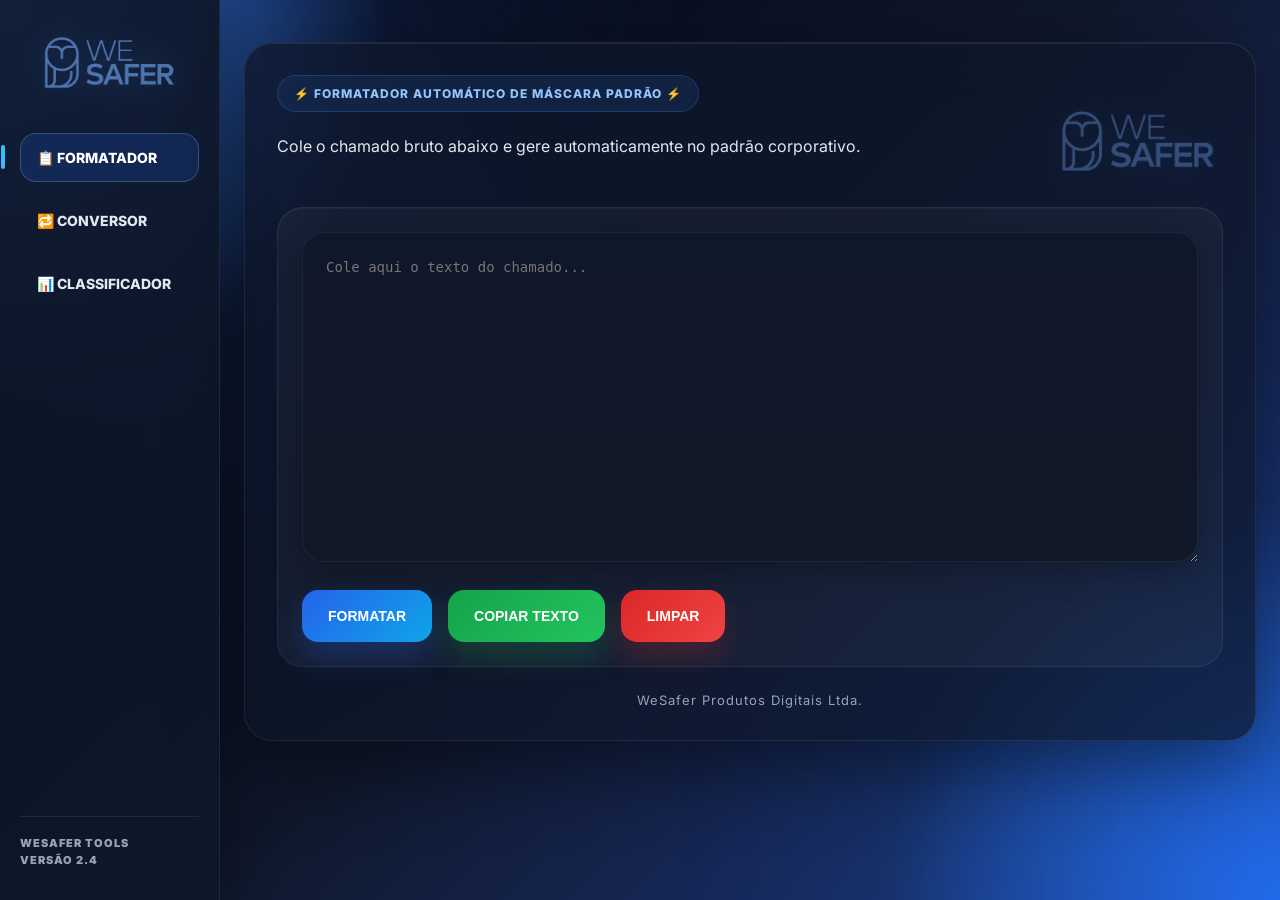
==== commit 296f6c48: "Add files via upload" ====
--- a/index.html
+++ b/index.html
@@ -73,7 +73,9 @@
     <button class="btn-limpar" onclick="limparTudo()">LIMPAR</button>
 </div>
 
-<textarea id="saida" readonly></textarea>
+<div id="blocoResultado" style="display:none;">
+    <textarea id="saida" readonly></textarea>
+</div>
 
 </div>
 
@@ -173,6 +175,7 @@
 AÇÃO: ${acao}`
 
     document.getElementById("saida").value = resultado
+    document.getElementById("blocoResultado").style.display = "block"
 }
 
 function copiarResultado(){
@@ -184,6 +187,7 @@
 function limparTudo(){
     document.getElementById("entrada").value = ""
     document.getElementById("saida").value = ""
+    document.getElementById("blocoResultado").style.display = "none"
 }
 </script>
 
--- a/styles.css
+++ b/styles.css
@@ -681,3 +681,11 @@
         width:100%;
     }
 }
+#blocoResultado{
+    display:none;
+    margin-top:20px;
+}
+
+#saida{
+    width:100%;
+}
